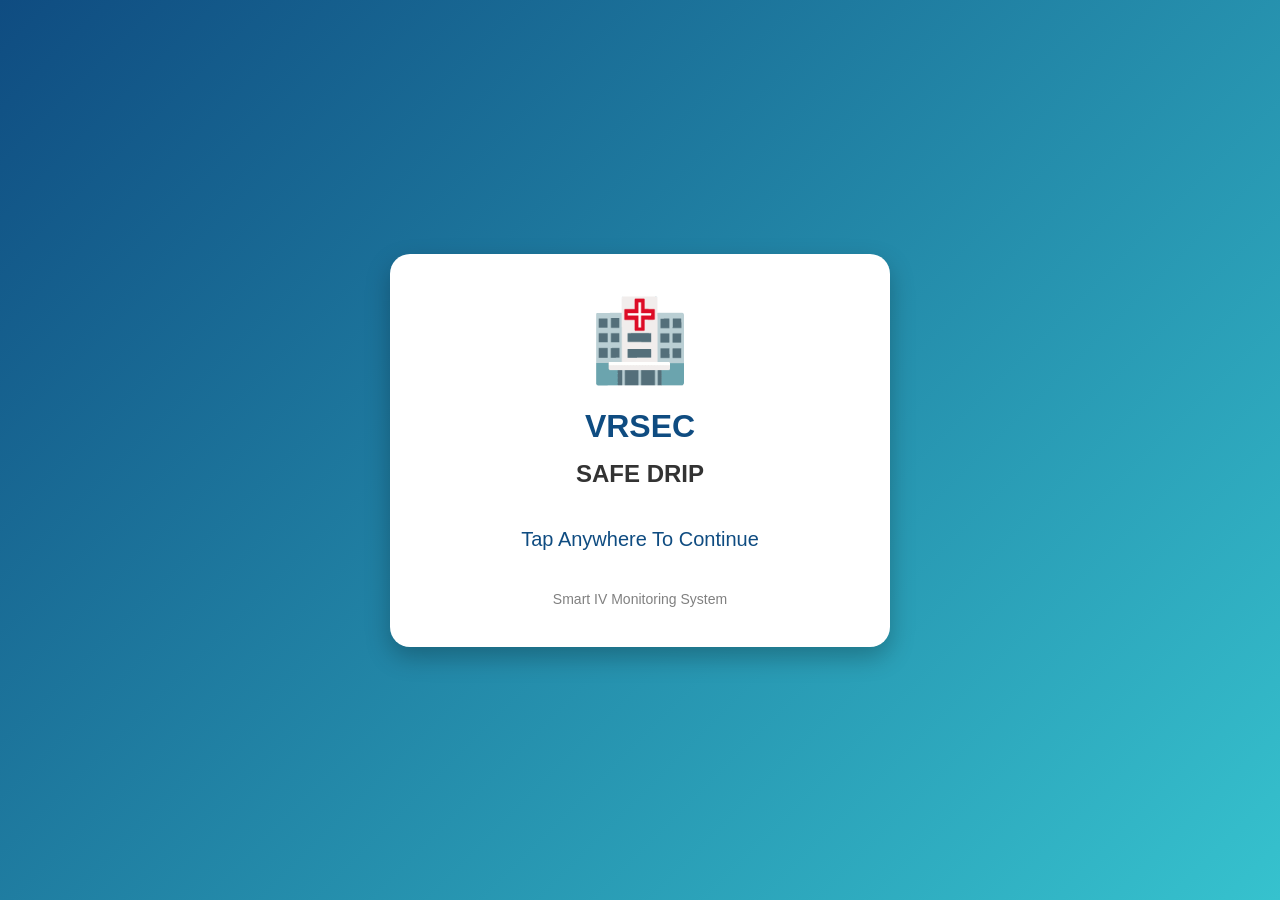
==== index.html @ e829450d "Create index.html" ====
<!DOCTYPE html>
<html lang="en">
<head>
<meta charset="UTF-8">
<meta name="viewport" content="width=device-width, initial-scale=1.0">

<title>SafeDrip Hospital</title>

<style>

*{
margin:0;
padding:0;
box-sizing:border-box;
font-family:Arial,Helvetica,sans-serif;
}

body{

background:linear-gradient(135deg,#0f4c81,#36c2ce);

height:100vh;

display:flex;

justify-content:center;

align-items:center;

}

.container{

background:white;

width:90%;

max-width:500px;

padding:40px;

border-radius:20px;

box-shadow:0 10px 25px rgba(0,0,0,.25);

text-align:center;

cursor:pointer;

transition:.3s;

}

.container:hover{

transform:scale(1.02);

}

.logo{

font-size:80px;

}

h1{

margin-top:20px;

color:#0f4c81;

font-size:32px;

}

h2{

margin-top:15px;

color:#333;

font-size:24px;

}

.tap{

margin-top:40px;

font-size:20px;

color:#0f4c81;

animation:blink 1s infinite;

}

@keyframes blink{

50%{

opacity:.3;

}

}

.footer{

margin-top:40px;

color:gray;

font-size:14px;

}

</style>

</head>

<body>

<div class="container" onclick="nextPage()">

<div class="logo">

🏥

</div>

<h1>

VRSEC

</h1>

<h2>

SAFE DRIP

</h2>

<div class="tap">

Tap Anywhere To Continue

</div>

<div class="footer">

Smart IV Monitoring System

</div>

</div>

<script>

function nextPage(){

window.location.href="floor.html";

}

</script>

</body>

</html>
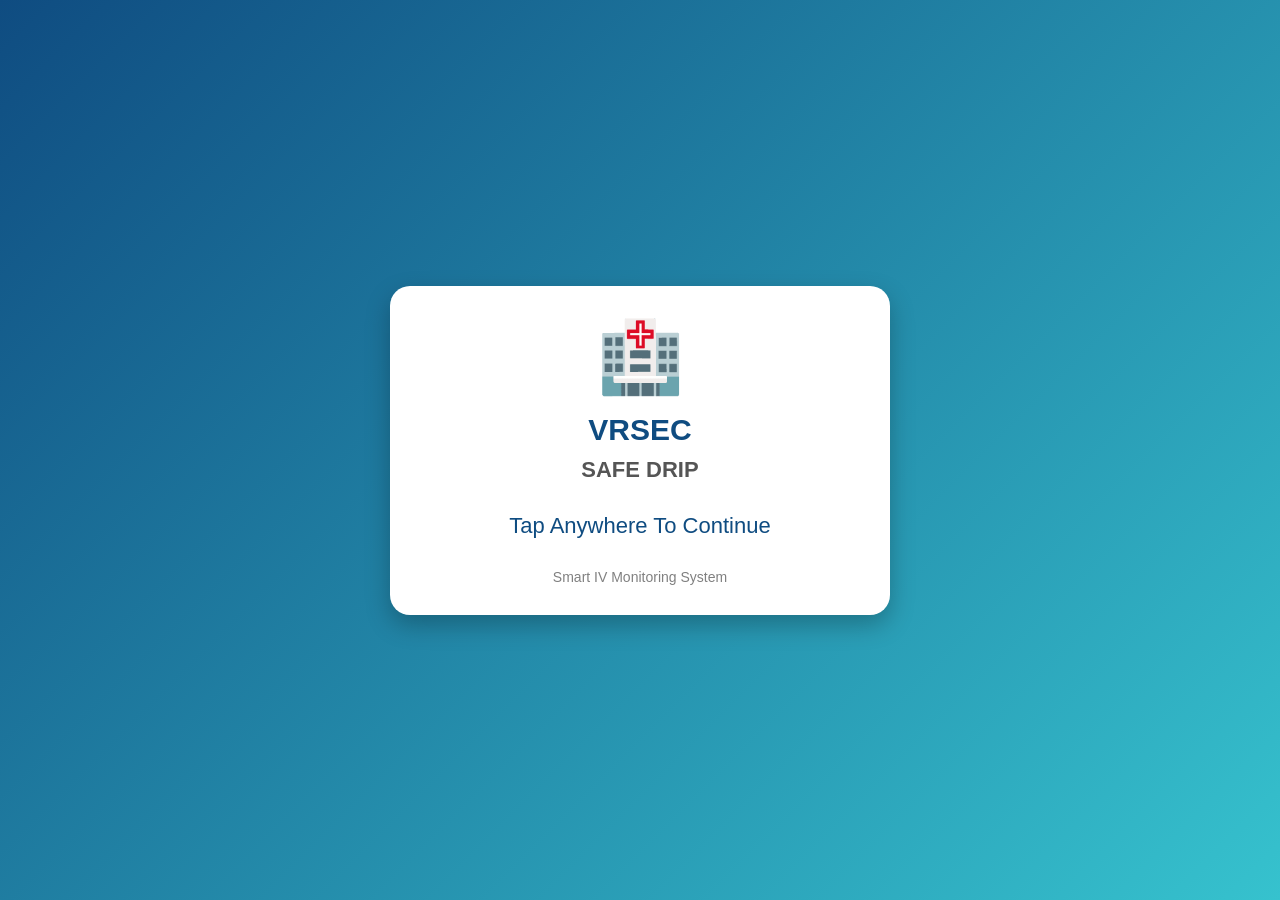
==== commit 293424ca: "Add files via upload" ====
--- a/index.html
+++ b/index.html
@@ -1,170 +1,53 @@
-<!DOCTYPE html>
-<html lang="en">
-<head>
-<meta charset="UTF-8">
-<meta name="viewport" content="width=device-width, initial-scale=1.0">
-
-<title>SafeDrip Hospital</title>
-
-<style>
-
-*{
-margin:0;
-padding:0;
-box-sizing:border-box;
-font-family:Arial,Helvetica,sans-serif;
-}
-
-body{
-
-background:linear-gradient(135deg,#0f4c81,#36c2ce);
-
-height:100vh;
-
-display:flex;
-
-justify-content:center;
-
-align-items:center;
-
-}
-
-.container{
-
-background:white;
-
-width:90%;
-
-max-width:500px;
-
-padding:40px;
-
-border-radius:20px;
-
-box-shadow:0 10px 25px rgba(0,0,0,.25);
-
-text-align:center;
-
-cursor:pointer;
-
-transition:.3s;
-
-}
-
-.container:hover{
-
-transform:scale(1.02);
-
-}
-
-.logo{
-
-font-size:80px;
-
-}
-
-h1{
-
-margin-top:20px;
-
-color:#0f4c81;
-
-font-size:32px;
-
-}
-
-h2{
-
-margin-top:15px;
-
-color:#333;
-
-font-size:24px;
-
-}
-
-.tap{
-
-margin-top:40px;
-
-font-size:20px;
-
-color:#0f4c81;
-
-animation:blink 1s infinite;
-
-}
-
-@keyframes blink{
-
-50%{
-
-opacity:.3;
-
-}
-
-}
-
-.footer{
-
-margin-top:40px;
-
-color:gray;
-
-font-size:14px;
-
-}
-
-</style>
-
-</head>
-
-<body>
-
-<div class="container" onclick="nextPage()">
-
-<div class="logo">
-
-🏥
-
-</div>
-
-<h1>
-
-VRSEC
-
-</h1>
-
-<h2>
-
-SAFE DRIP
-
-</h2>
-
-<div class="tap">
-
-Tap Anywhere To Continue
-
-</div>
-
-<div class="footer">
-
-Smart IV Monitoring System
-
-</div>
-
-</div>
-
-<script>
-
-function nextPage(){
-
-window.location.href="floor.html";
-
-}
-
-</script>
-
-</body>
-
-</html>
+<!DOCTYPE html>
+<html lang="en">
+
+<head>
+
+<meta charset="UTF-8">
+<meta name="viewport" content="width=device-width, initial-scale=1.0">
+
+<title>SafeDrip Hospital</title>
+
+<link rel="stylesheet" href="style.css">
+
+</head>
+
+<body>
+
+<div class="container">
+
+<div class="logo">
+🏥
+</div>
+
+<h1>VRSEC</h1>
+
+<h2>SAFE DRIP</h2>
+
+<div class="tap">
+
+Tap Anywhere To Continue
+
+</div>
+
+<div class="footer">
+
+Smart IV Monitoring System
+
+</div>
+
+</div>
+
+<script>
+
+document.body.onclick=function(){
+
+window.location.href="floor.html";
+
+}
+
+</script>
+
+</body>
+
+</html>
--- a/style.css
+++ b/style.css
@@ -0,0 +1,107 @@
+*{
+    margin:0;
+    padding:0;
+    box-sizing:border-box;
+    font-family:Arial, Helvetica, sans-serif;
+}
+
+body{
+    background:linear-gradient(135deg,#0F4C81,#36C2CE);
+    min-height:100vh;
+    display:flex;
+    justify-content:center;
+    align-items:center;
+    padding:20px;
+}
+
+.container{
+    width:100%;
+    max-width:500px;
+    background:#ffffff;
+    border-radius:20px;
+    padding:30px;
+    text-align:center;
+    box-shadow:0 10px 25px rgba(0,0,0,0.25);
+}
+
+.logo{
+    font-size:70px;
+    margin-bottom:15px;
+}
+
+h1{
+    color:#0F4C81;
+    margin-bottom:10px;
+    font-size:30px;
+}
+
+h2{
+    color:#555;
+    margin-bottom:25px;
+    font-size:22px;
+}
+
+.card{
+    background:#0F4C81;
+    color:white;
+    padding:18px;
+    margin:12px 0;
+    border-radius:12px;
+    cursor:pointer;
+    transition:.3s;
+    font-size:20px;
+    font-weight:bold;
+}
+
+.card:hover{
+    background:#36C2CE;
+    transform:scale(1.03);
+}
+
+.footer{
+    margin-top:30px;
+    color:gray;
+    font-size:14px;
+}
+
+.back{
+    display:inline-block;
+    margin-top:20px;
+    color:#0F4C81;
+    font-weight:bold;
+    cursor:pointer;
+    text-decoration:none;
+}
+
+.tap{
+    margin-top:30px;
+    color:#0F4C81;
+    font-size:22px;
+    animation:blink 1s infinite;
+}
+
+@keyframes blink{
+    50%{
+        opacity:.3;
+    }
+}
+
+@media(max-width:600px){
+
+.container{
+    padding:20px;
+}
+
+.logo{
+    font-size:60px;
+}
+
+h1{
+    font-size:24px;
+}
+
+.card{
+    font-size:18px;
+}
+
+}
